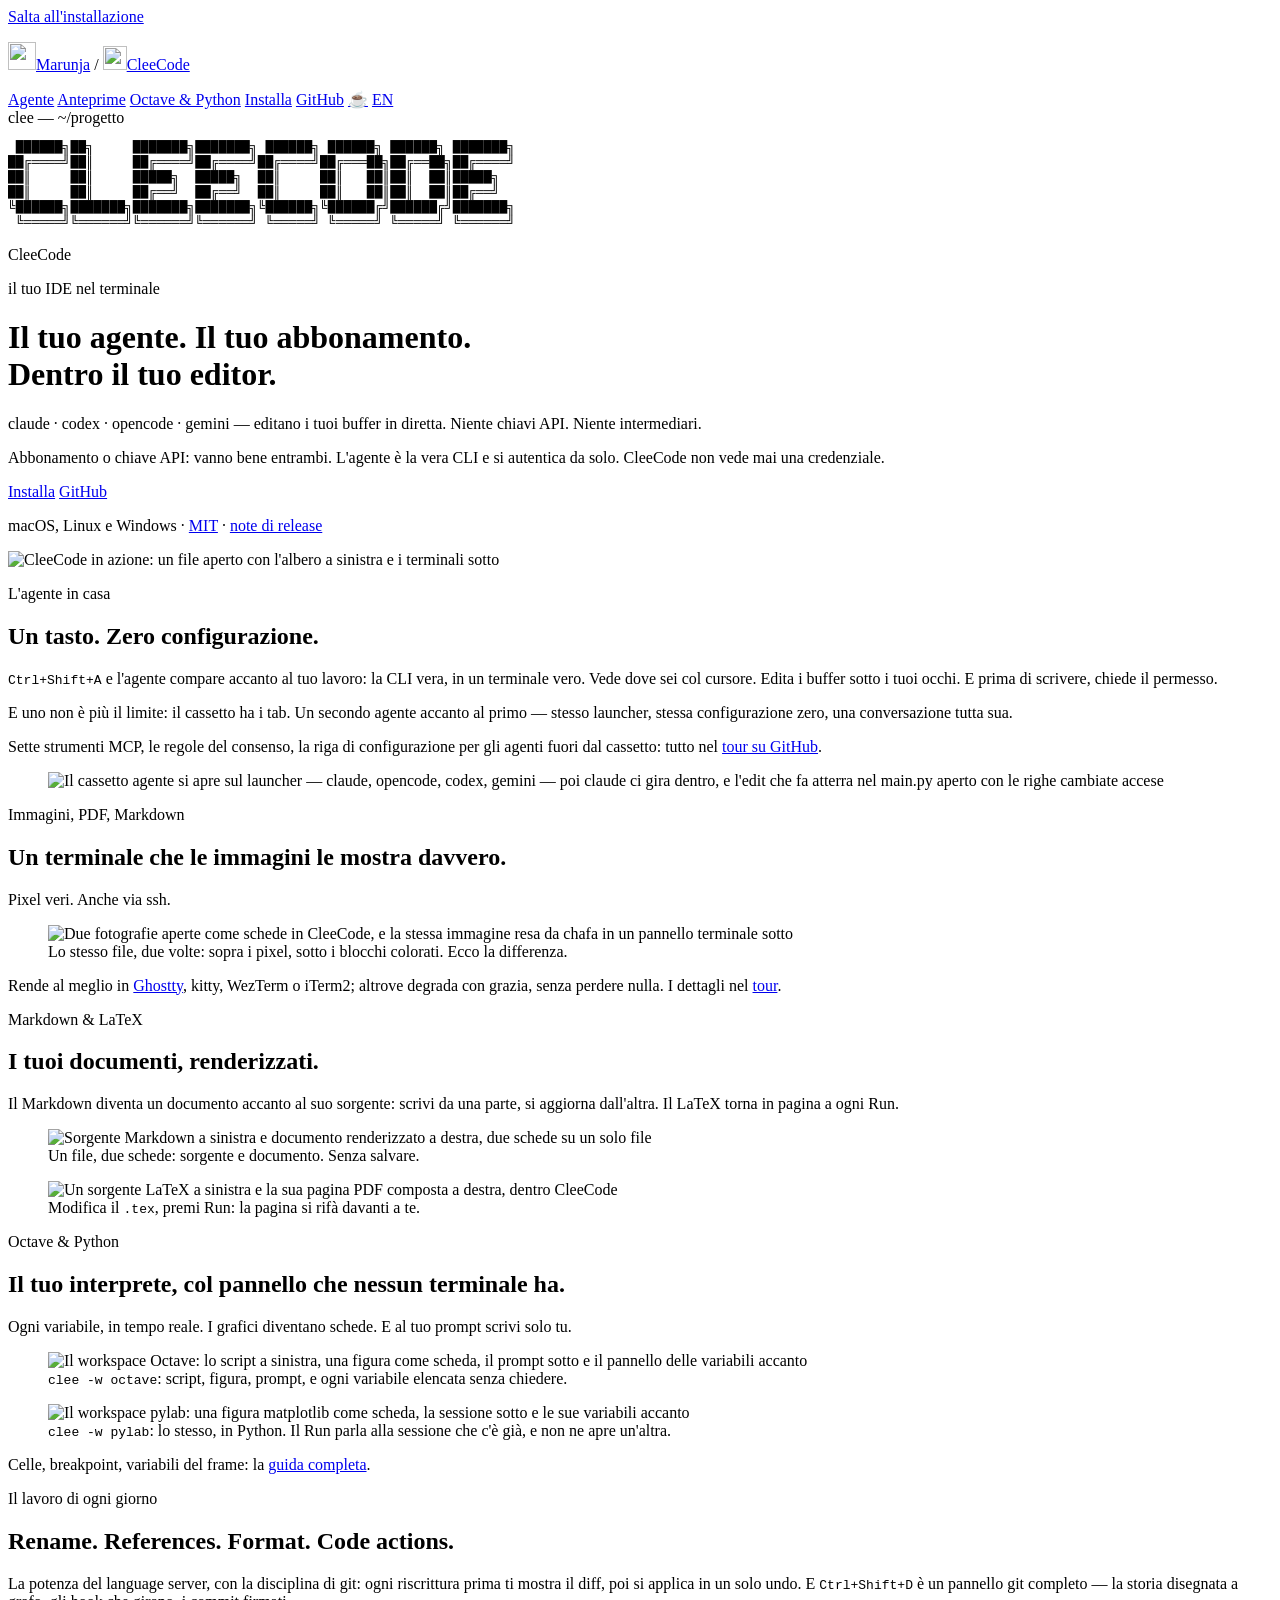
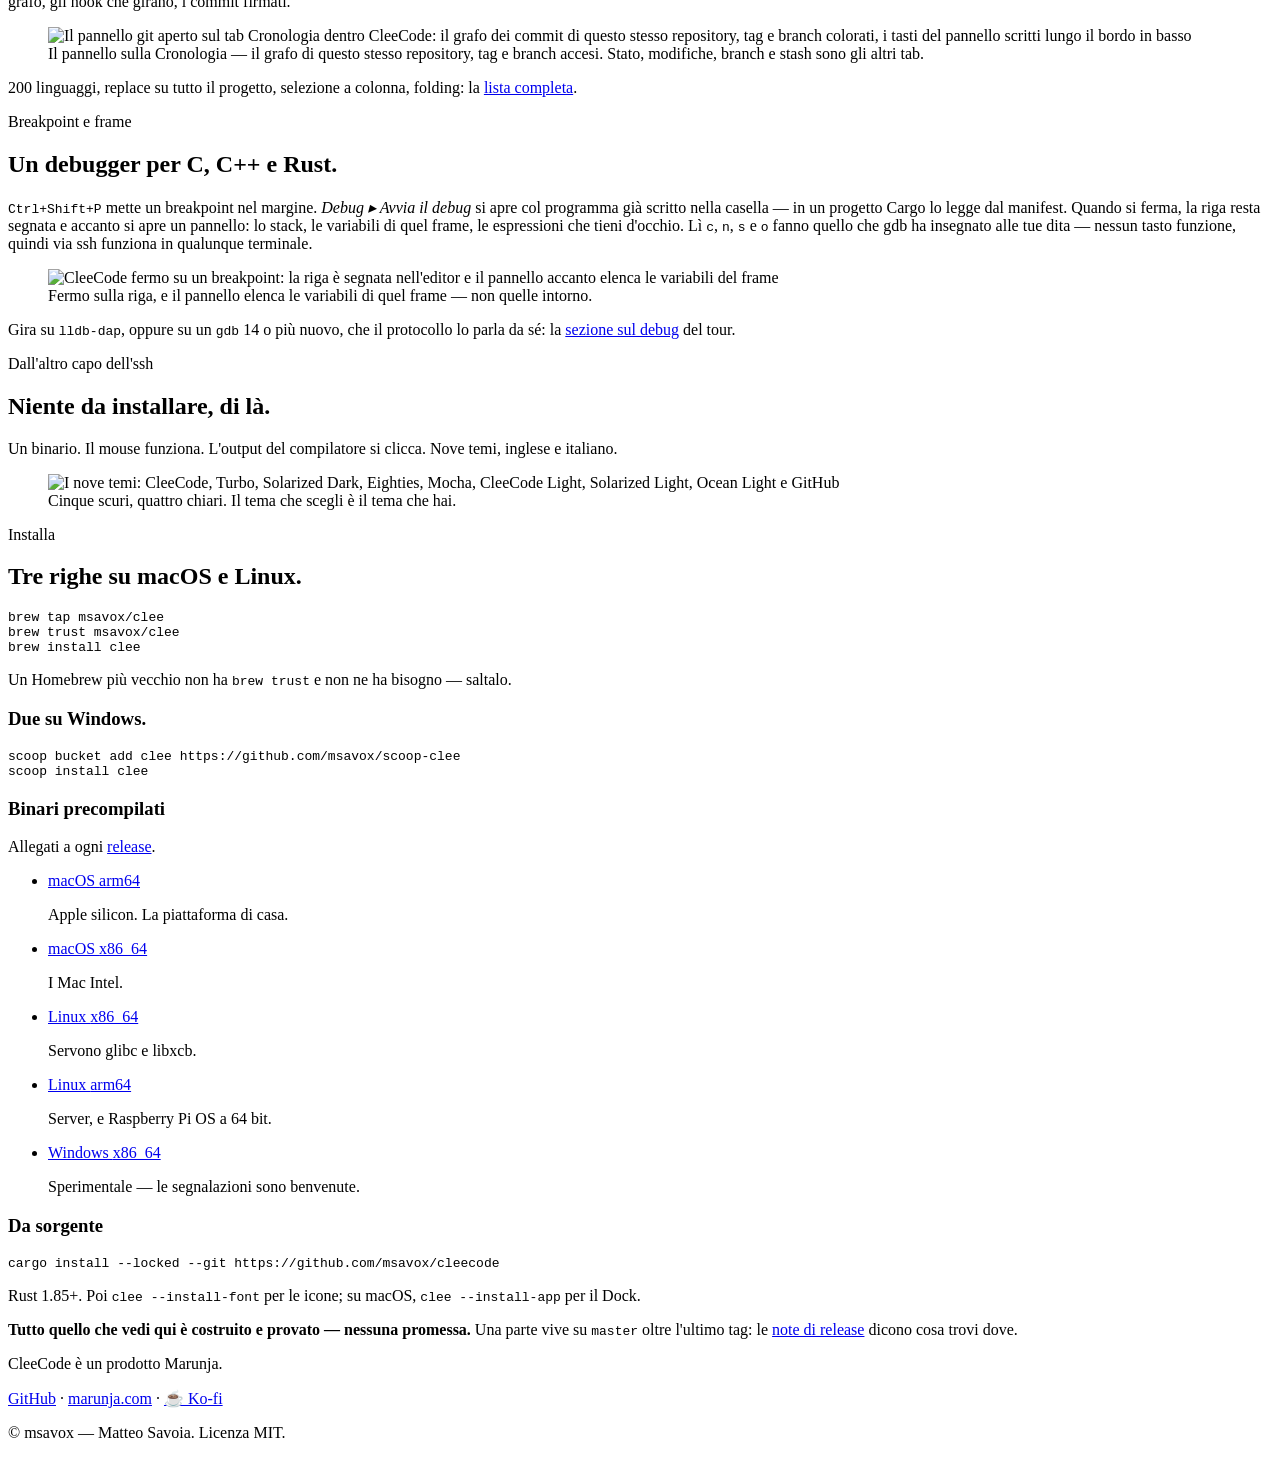
==== site/index.it.html @ dd432125 "La tazzina sale in testa alla pagina: un ☕ nella nav accanto a GitHub, come nell'header di Maestrino" ====
<!DOCTYPE html>
<html lang="it">
<head>
<meta charset="utf-8">
<meta name="viewport" content="width=device-width, initial-scale=1">
<title>CleeCode - il tuo IDE nel terminale</title>
<meta name="description" content="Il tuo IDE nel terminale: albero dei file, schede, terminali, integrazione LLM e documenti renderizzati in una finestra. Scritto in Rust, guidato da mouse e tastiera — col tuo agente di coding dentro, sull'abbonamento che già paghi.">
<meta name="author" content="msavox">
<meta property="og:title" content="CleeCode - il tuo IDE nel terminale">
<meta property="og:description" content="Il tuo IDE nel terminale: albero dei file, schede, terminali, integrazione LLM e documenti renderizzati in una finestra. Scritto in Rust — col tuo agente di coding dentro, sull'abbonamento che già paghi.">
<meta property="og:type" content="website">
<meta property="og:url" content="https://cleecode.marunja.com/it/">
<meta property="og:image" content="https://cleecode.marunja.com/icon-512.png">
<meta property="og:image:width" content="512">
<meta property="og:image:height" content="512">
<meta name="twitter:card" content="summary">
<link rel="alternate" hreflang="en" href="https://cleecode.marunja.com/">
<link rel="alternate" hreflang="it" href="https://cleecode.marunja.com/it/">
<link rel="icon" href="/icon-32.png" type="image/png" sizes="32x32">
<link rel="icon" href="/icon-512.png" type="image/png" sizes="512x512">
<link rel="apple-touch-icon" href="/icon-180.png">
<link rel="stylesheet" href="/style.css">
</head>
<body>

<a class="skip" href="#install">Salta all'installazione</a>

<div class="topbar">
  <div class="wrap-wide topbar-inner">
    <p class="brand">
      <a class="house-mark" href="https://marunja.com"><img class="house-logo" src="/assets/marunja_logo_512.png" alt="" width="28" height="28">Marunja</a>
      <span class="sep" aria-hidden="true">/</span>
      <a class="product-mark" href="#top"><img class="product-logo" src="/icon-180.png" alt="" width="24" height="24">CleeCode</a>
    </p>
    <nav class="topnav" aria-label="Sezioni">
      <a href="#agent">Agente</a>
      <a href="#previews">Anteprime</a>
      <a href="#numeric">Octave &amp; Python</a>
      <a href="#install">Installa</a>
      <a href="https://github.com/msavox/cleecode">GitHub</a>
      <a href="https://ko-fi.com/msavox" title="Offrimi un caffè">☕</a>
      <a href="/" lang="en" hreflang="en">EN</a>
    </nav>
  </div>
</div>

<header class="hero" id="top">
  <div class="wrap">
   <div class="term">
    <div class="term-bar">
      <span class="term-dots" aria-hidden="true"><i></i><i></i><i></i></span>
      <span class="term-title">clee — ~/progetto</span>
      <span class="term-pad" aria-hidden="true"></span>
    </div>
    <div class="term-body">
      <pre class="term-ghost" aria-hidden="true"> ██████╗██╗     ███████╗███████╗ ██████╗ ██████╗ ██████╗ ███████╗
██╔════╝██║     ██╔════╝██╔════╝██╔════╝██╔═══██╗██╔══██╗██╔════╝
██║     ██║     █████╗  █████╗  ██║     ██║   ██║██║  ██║█████╗
██║     ██║     ██╔══╝  ██╔══╝  ██║     ██║   ██║██║  ██║██╔══╝
╚██████╗███████╗███████╗███████╗╚██████╗╚██████╔╝██████╔╝███████╗
 ╚═════╝╚══════╝╚══════╝╚══════╝ ╚═════╝ ╚═════╝ ╚═════╝ ╚══════╝</pre>
     <div class="term-content">
    <p class="wordmark"><img class="emblem" src="/icon-180.png" alt="" aria-hidden="true">CleeCode</p>
    <p class="tagline">il tuo IDE nel terminale</p>

    <div class="pitch">
      <h1>Il tuo agente. Il tuo abbonamento.<br>Dentro il tuo editor.</h1>
      <p class="pitch-tail">claude · codex · opencode · gemini — editano i tuoi buffer in diretta. Niente chiavi API. Niente intermediari.</p>
    </div>

    <p class="quiet">Abbonamento o chiave API: vanno bene entrambi. L'agente è la vera CLI e si autentica da solo. CleeCode non vede mai una credenziale.</p>

    <p class="cta">
      <a class="button primary" href="#install">Installa</a>
      <a class="button" href="https://github.com/msavox/cleecode">GitHub</a>
    </p>

    <p class="version">macOS, Linux e Windows · <a href="https://github.com/msavox/cleecode/blob/master/LICENSE">MIT</a> · <a href="https://github.com/msavox/cleecode/releases">note di release</a></p>
     </div>
    </div>
   </div>
  </div>
</header>

<section class="demo" aria-label="CleeCode in azione">
  <div class="wrap-wide">
    <img src="/assets/demo.gif" alt="CleeCode in azione: un file aperto con l'albero a sinistra e i terminali sotto" width="1800" height="1000">
  </div>
</section>

<main>

<section id="agent" class="feature">
  <div class="wrap">
    <p class="kicker">L'agente in casa</p>
    <h2>Un tasto. Zero configurazione.</h2>
    <p><kbd>Ctrl+Shift+A</kbd> e l'agente compare accanto al tuo lavoro: la CLI vera, in un terminale vero. Vede dove sei col cursore. Edita i buffer sotto i tuoi occhi. E prima di scrivere, chiede il permesso.</p>
    <p>E uno non è più il limite: il cassetto ha i tab. Un secondo agente accanto al primo — stesso launcher, stessa configurazione zero, una conversazione tutta sua.</p>
    <p class="note">Sette strumenti MCP, le regole del consenso, la riga di configurazione per gli agenti fuori dal cassetto: tutto nel <a href="https://github.com/msavox/cleecode/blob/master/docs/features.md">tour su GitHub</a>.</p>
    <figure>
      <img src="/assets/agent.gif" alt="Il cassetto agente si apre sul launcher — claude, opencode, codex, gemini — poi claude ci gira dentro, e l'edit che fa atterra nel main.py aperto con le righe cambiate accese" width="1800" height="1000" loading="lazy">
    </figure>
  </div>
</section>

<section id="previews" class="feature alt">
  <div class="wrap">
    <p class="kicker">Immagini, PDF, Markdown</p>
    <h2>Un terminale che le immagini le mostra davvero.</h2>
    <p>Pixel veri. Anche via ssh.</p>
    <figure>
      <img src="/assets/preview-image.jpg" alt="Due fotografie aperte come schede in CleeCode, e la stessa immagine resa da chafa in un pannello terminale sotto" width="2000" height="1280" loading="lazy">
      <figcaption>Lo stesso file, due volte: sopra i pixel, sotto i blocchi colorati. Ecco la differenza.</figcaption>
    </figure>
    <p class="note">Rende al meglio in <a href="https://ghostty.org">Ghostty</a>, kitty, WezTerm o iTerm2; altrove degrada con grazia, senza perdere nulla. I dettagli nel <a href="https://github.com/msavox/cleecode/blob/master/docs/features.md">tour</a>.</p>
  </div>
</section>

<section id="documents" class="feature">
  <div class="wrap">
    <p class="kicker">Markdown &amp; LaTeX</p>
    <h2>I tuoi documenti, renderizzati.</h2>
    <p>Il Markdown diventa un documento accanto al suo sorgente: scrivi da una parte, si aggiorna dall'altra. Il LaTeX torna in pagina a ogni Run.</p>
    <figure>
      <img src="/assets/preview-md.png" alt="Sorgente Markdown a sinistra e documento renderizzato a destra, due schede su un solo file" width="2000" height="1272" loading="lazy">
      <figcaption>Un file, due schede: sorgente e documento. Senza salvare.</figcaption>
    </figure>
    <figure>
      <img src="/assets/preview-pdf.png" alt="Un sorgente LaTeX a sinistra e la sua pagina PDF composta a destra, dentro CleeCode" width="2000" height="1278" loading="lazy">
      <figcaption>Modifica il <code>.tex</code>, premi Run: la pagina si rifà davanti a te.</figcaption>
    </figure>
  </div>
</section>

<section id="numeric" class="feature alt">
  <div class="wrap">
    <p class="kicker">Octave &amp; Python</p>
    <h2>Il tuo interprete, col pannello che nessun terminale ha.</h2>
    <p>Ogni variabile, in tempo reale. I grafici diventano schede. E al tuo prompt scrivi solo tu.</p>
    <figure>
      <img src="/assets/octave-ide.png" alt="Il workspace Octave: lo script a sinistra, una figura come scheda, il prompt sotto e il pannello delle variabili accanto" width="1600" height="1071" loading="lazy">
      <figcaption><code>clee -w octave</code>: script, figura, prompt, e ogni variabile elencata senza chiedere.</figcaption>
    </figure>
    <figure>
      <img src="/assets/pylab-ide.png" alt="Il workspace pylab: una figura matplotlib come scheda, la sessione sotto e le sue variabili accanto" width="1600" height="1084" loading="lazy">
      <figcaption><code>clee -w pylab</code>: lo stesso, in Python. Il Run parla alla sessione che c'è già, e non ne apre un'altra.</figcaption>
    </figure>
    <p class="note">Celle, breakpoint, variabili del frame: la <a href="https://github.com/msavox/cleecode/blob/master/docs/numeric.md">guida completa</a>.</p>
  </div>
</section>

<section id="editing" class="feature">
  <div class="wrap">
    <p class="kicker">Il lavoro di ogni giorno</p>
    <h2>Rename. References. Format. Code actions.</h2>
    <p>La potenza del language server, con la disciplina di git: ogni riscrittura prima ti mostra il diff, poi si applica in un solo undo. E <kbd>Ctrl+Shift+D</kbd> è un pannello git completo — la storia disegnata a grafo, gli hook che girano, i commit firmati.</p>
    <figure>
      <img src="/assets/gitpanel.png" alt="Il pannello git aperto sul tab Cronologia dentro CleeCode: il grafo dei commit di questo stesso repository, tag e branch colorati, i tasti del pannello scritti lungo il bordo in basso" width="1400" height="800" loading="lazy">
      <figcaption>Il pannello sulla Cronologia — il grafo di questo stesso repository, tag e branch accesi. Stato, modifiche, branch e stash sono gli altri tab.</figcaption>
    </figure>
    <p class="note">200 linguaggi, replace su tutto il progetto, selezione a colonna, folding: la <a href="https://github.com/msavox/cleecode/blob/master/docs/features.md">lista completa</a>.</p>
  </div>
</section>

<section id="debug" class="feature alt">
  <div class="wrap">
    <p class="kicker">Breakpoint e frame</p>
    <h2>Un debugger per C, C++ e Rust.</h2>
    <p><kbd>Ctrl+Shift+P</kbd> mette un breakpoint nel margine. <em>Debug ▸ Avvia il debug</em> si apre col programma già scritto nella casella — in un progetto Cargo lo legge dal manifest. Quando si ferma, la riga resta segnata e accanto si apre un pannello: lo stack, le variabili di quel frame, le espressioni che tieni d'occhio. Lì <code>c</code>, <code>n</code>, <code>s</code> e <code>o</code> fanno quello che gdb ha insegnato alle tue dita — nessun tasto funzione, quindi via ssh funziona in qualunque terminale.</p>
    <figure>
      <img src="/assets/debug.png" alt="CleeCode fermo su un breakpoint: la riga è segnata nell'editor e il pannello accanto elenca le variabili del frame" width="1600" height="900" loading="lazy">
      <figcaption>Fermo sulla riga, e il pannello elenca le variabili di quel frame — non quelle intorno.</figcaption>
    </figure>
    <p class="note">Gira su <code>lldb-dap</code>, oppure su un <code>gdb</code> 14 o più nuovo, che il protocollo lo parla da sé: la <a href="https://github.com/msavox/cleecode/blob/master/docs/features.md#debugging-a-compiled-program">sezione sul debug</a> del tour.</p>
  </div>
</section>

<section id="themes" class="feature">
  <div class="wrap">
    <p class="kicker">Dall'altro capo dell'ssh</p>
    <h2>Niente da installare, di là.</h2>
    <p>Un binario. Il mouse funziona. L'output del compilatore si clicca. Nove temi, inglese e italiano.</p>
    <figure>
      <img src="/assets/themes.png" alt="I nove temi: CleeCode, Turbo, Solarized Dark, Eighties, Mocha, CleeCode Light, Solarized Light, Ocean Light e GitHub" width="1420" height="919" loading="lazy">
      <figcaption>Cinque scuri, quattro chiari. Il tema che scegli è il tema che hai.</figcaption>
    </figure>
  </div>
</section>

<section id="install" class="install">
  <div class="wrap">
    <p class="kicker">Installa</p>
    <h2>Tre righe su macOS e Linux.</h2>
    <pre><code>brew tap msavox/clee
brew trust msavox/clee
brew install clee</code></pre>
    <p class="note">Un Homebrew più vecchio non ha <code>brew trust</code> e non ne ha bisogno — saltalo.</p>

    <h3>Due su Windows.</h3>
    <pre><code>scoop bucket add clee https://github.com/msavox/scoop-clee
scoop install clee</code></pre>

    <h3>Binari precompilati</h3>
    <p>Allegati a ogni <a href="https://github.com/msavox/cleecode/releases">release</a>.</p>
    <ul class="downloads">
      <li>
        <a href="https://github.com/msavox/cleecode/releases">macOS <span>arm64</span></a>
        <p>Apple silicon. La piattaforma di casa.</p>
      </li>
      <li>
        <a href="https://github.com/msavox/cleecode/releases">macOS <span>x86_64</span></a>
        <p>I Mac Intel.</p>
      </li>
      <li>
        <a href="https://github.com/msavox/cleecode/releases">Linux <span>x86_64</span></a>
        <p>Servono glibc e libxcb.</p>
      </li>
      <li>
        <a href="https://github.com/msavox/cleecode/releases">Linux <span>arm64</span></a>
        <p>Server, e Raspberry Pi OS a 64 bit.</p>
      </li>
      <li>
        <a href="https://github.com/msavox/cleecode/releases">Windows <span>x86_64</span></a>
        <p>Sperimentale — le segnalazioni sono benvenute.</p>
      </li>
    </ul>

    <h3>Da sorgente</h3>
    <pre><code>cargo install --locked --git https://github.com/msavox/cleecode</code></pre>
    <p class="note">Rust 1.85+. Poi <code>clee --install-font</code> per le icone; su macOS, <code>clee --install-app</code> per il Dock.</p>

    <p class="next"><strong>Tutto quello che vedi qui è costruito e provato — nessuna promessa.</strong> Una parte vive su <code>master</code> oltre l'ultimo tag: le <a href="https://github.com/msavox/cleecode/releases">note di release</a> dicono cosa trovi dove.</p>
  </div>
</section>

</main>

<footer>
  <div class="wrap">
    <p class="house">CleeCode è un prodotto Marunja.</p>
    <p class="links">
      <a href="https://github.com/msavox/cleecode">GitHub</a>
      <span aria-hidden="true">·</span>
      <a href="https://marunja.com">marunja.com</a>
      <span aria-hidden="true">·</span>
      <a href="https://ko-fi.com/msavox">☕ Ko-fi</a>
    </p>
    <p class="copy">© msavox — Matteo Savoia. Licenza MIT.</p>
  </div>
</footer>

</body>
</html>
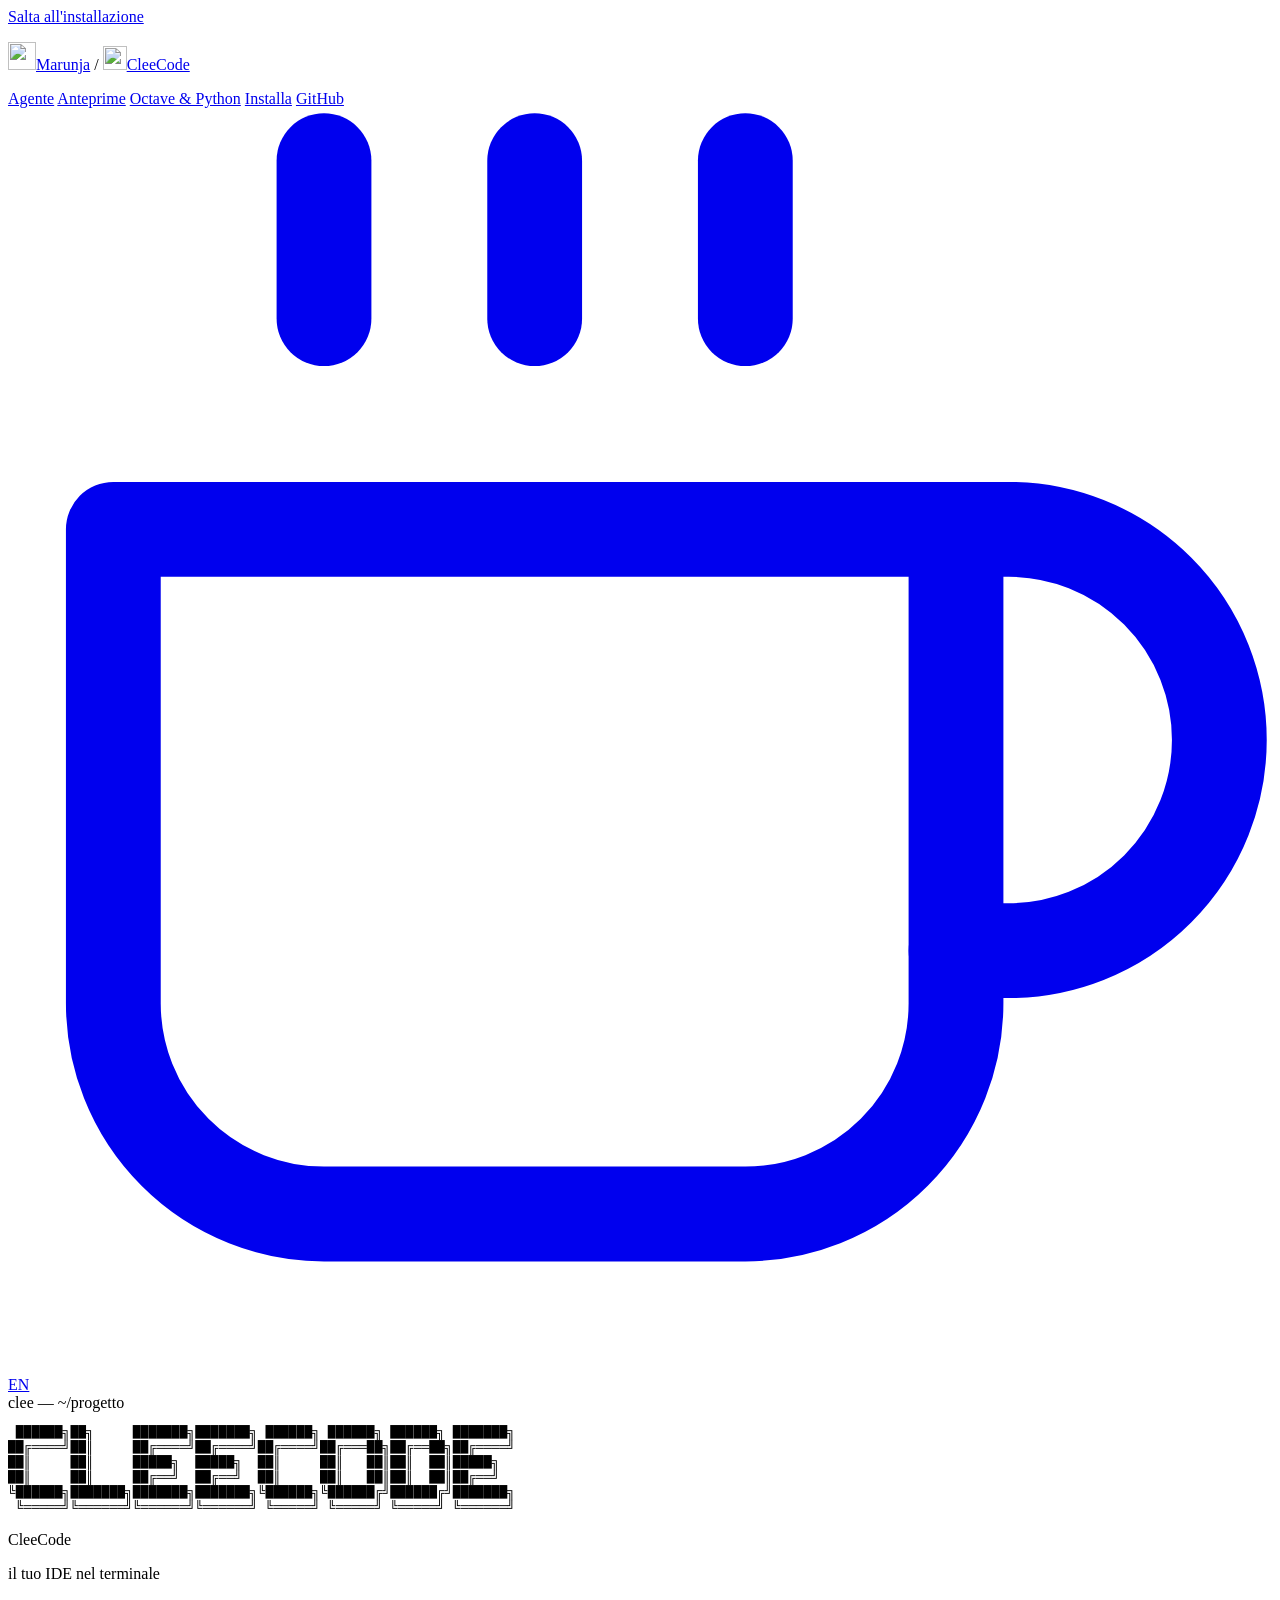
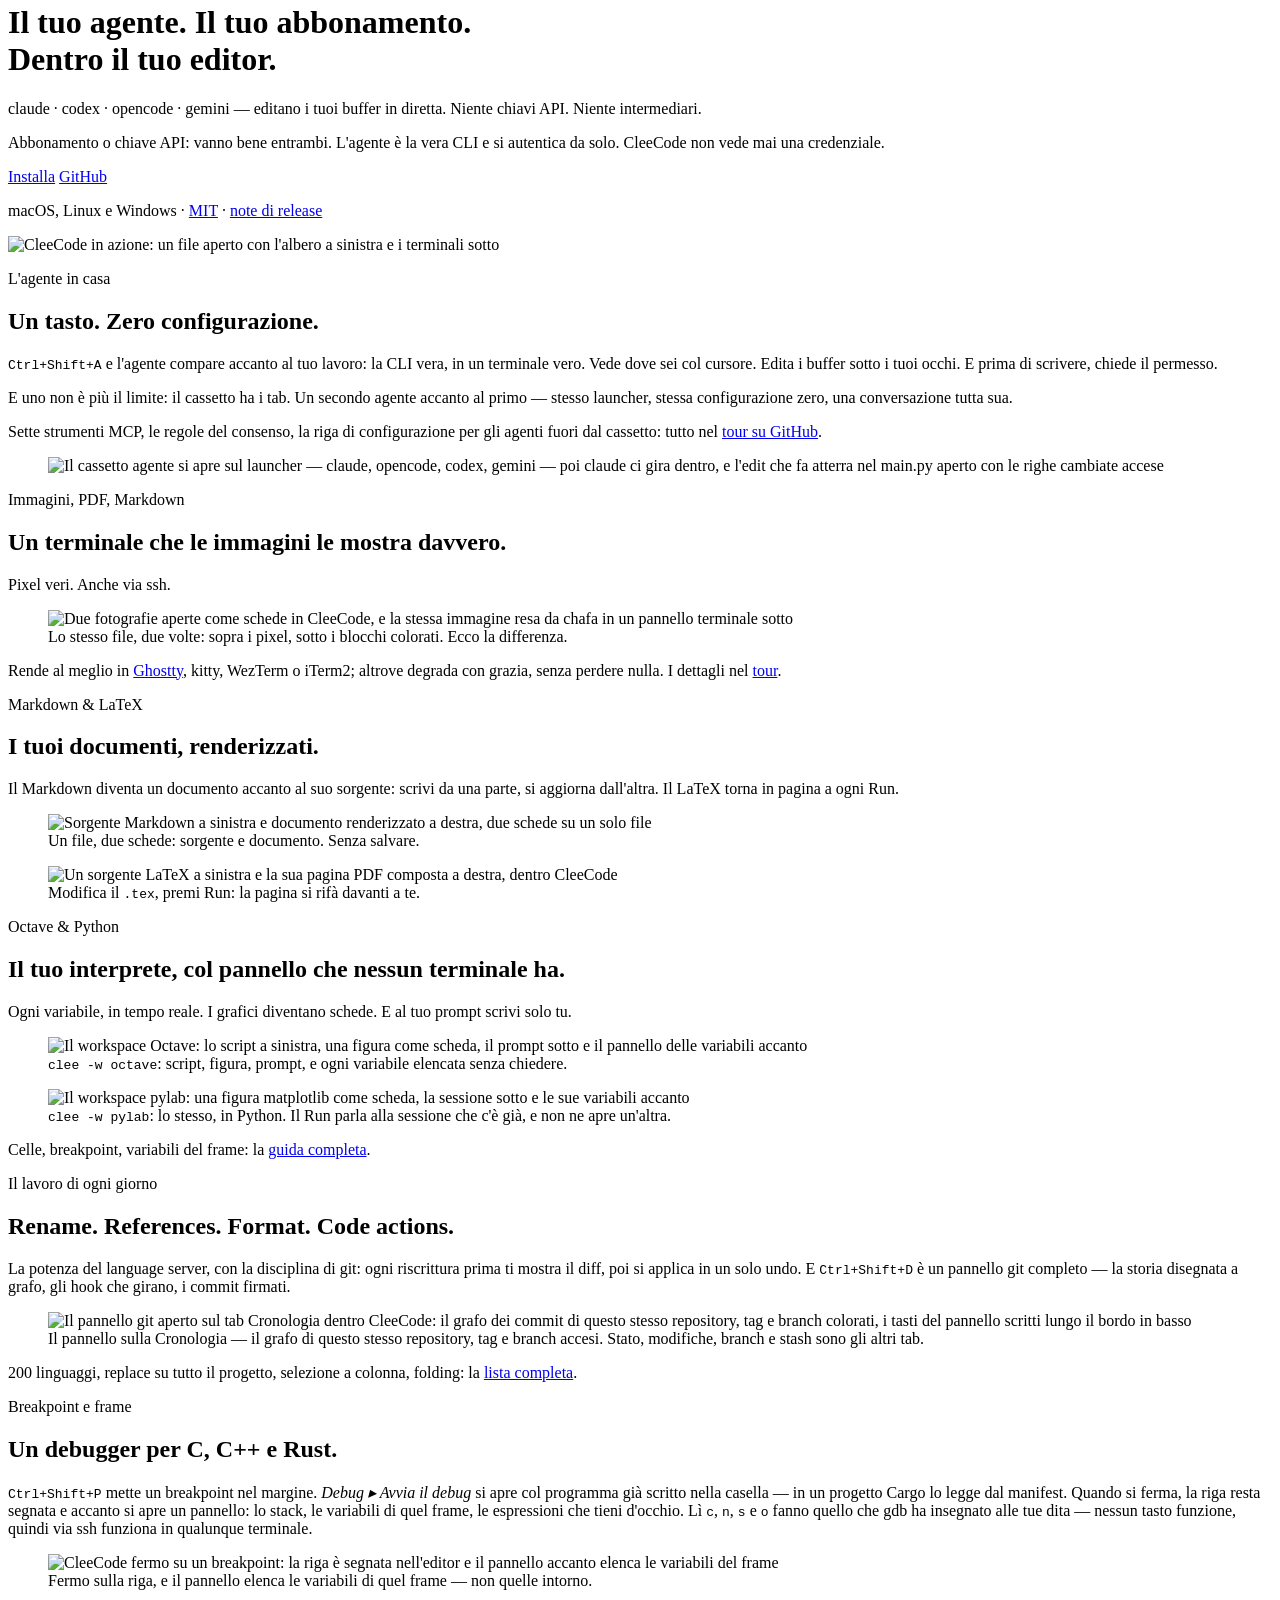
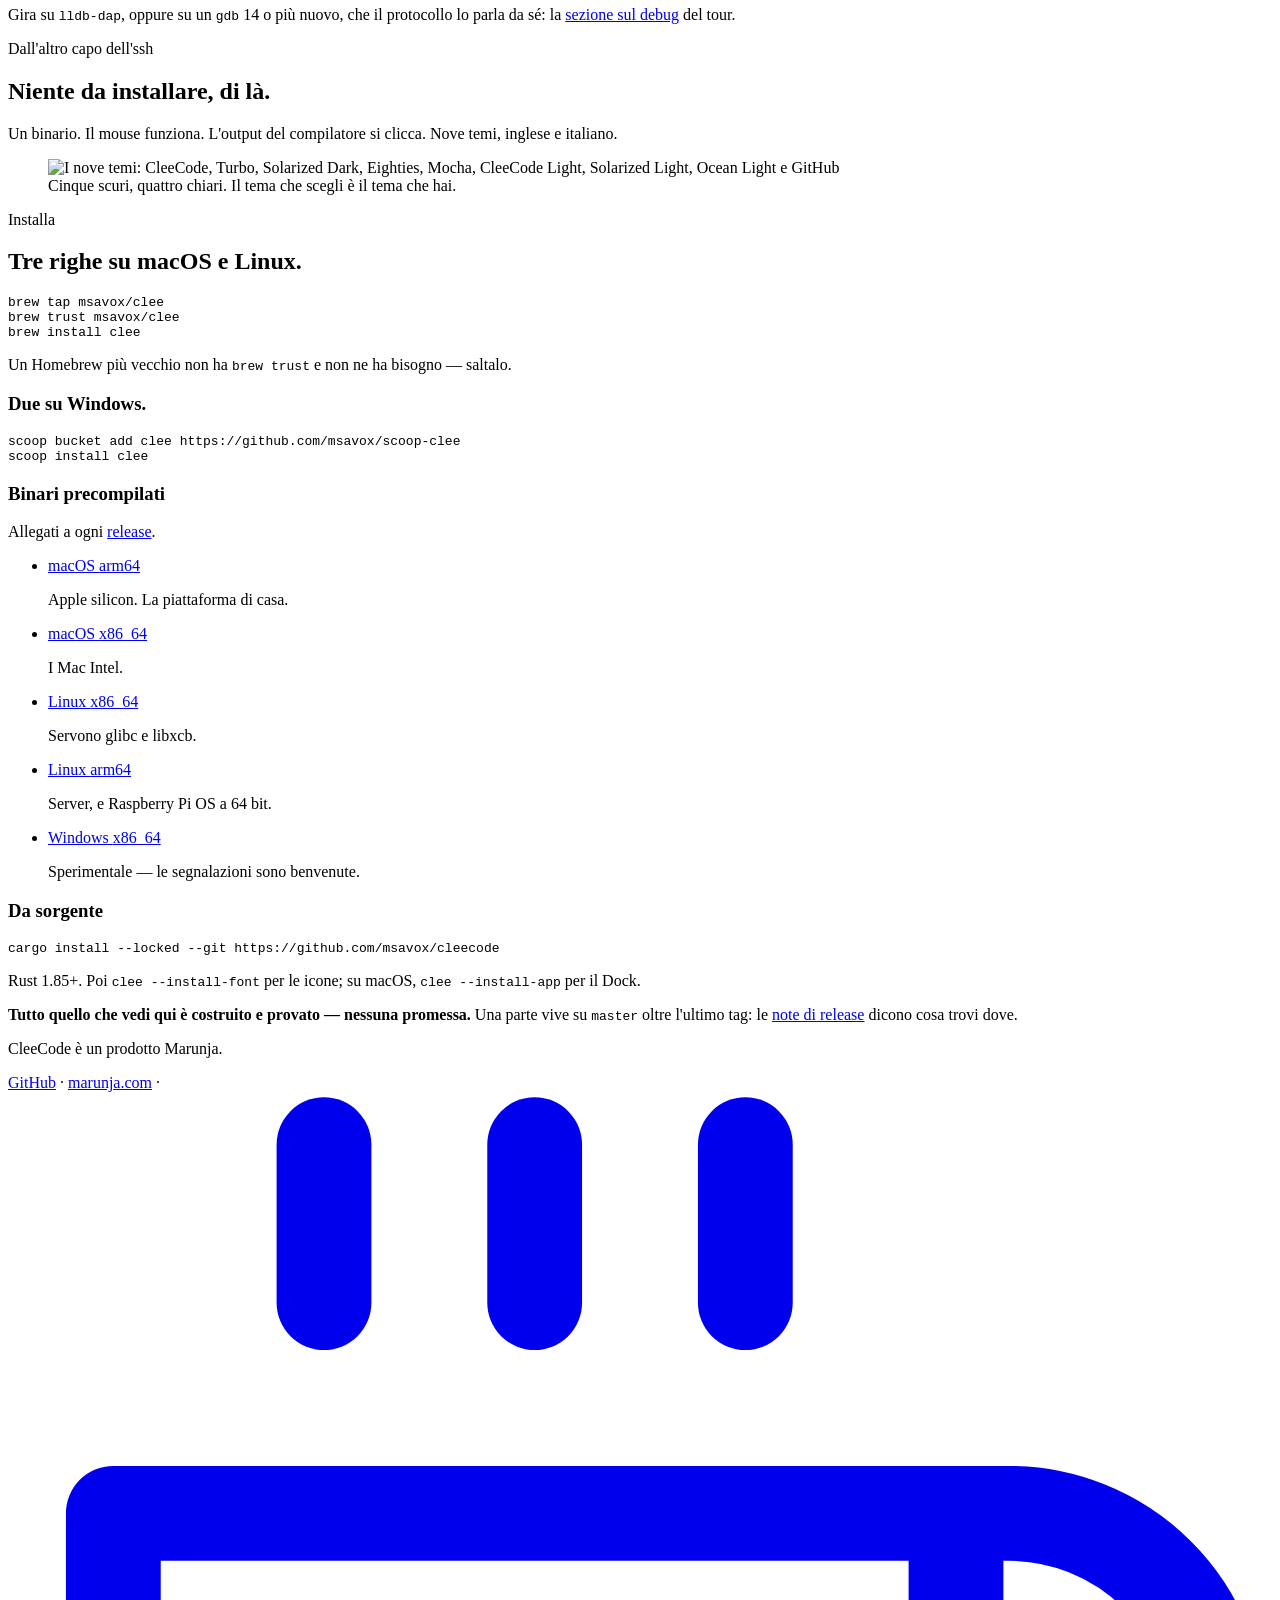
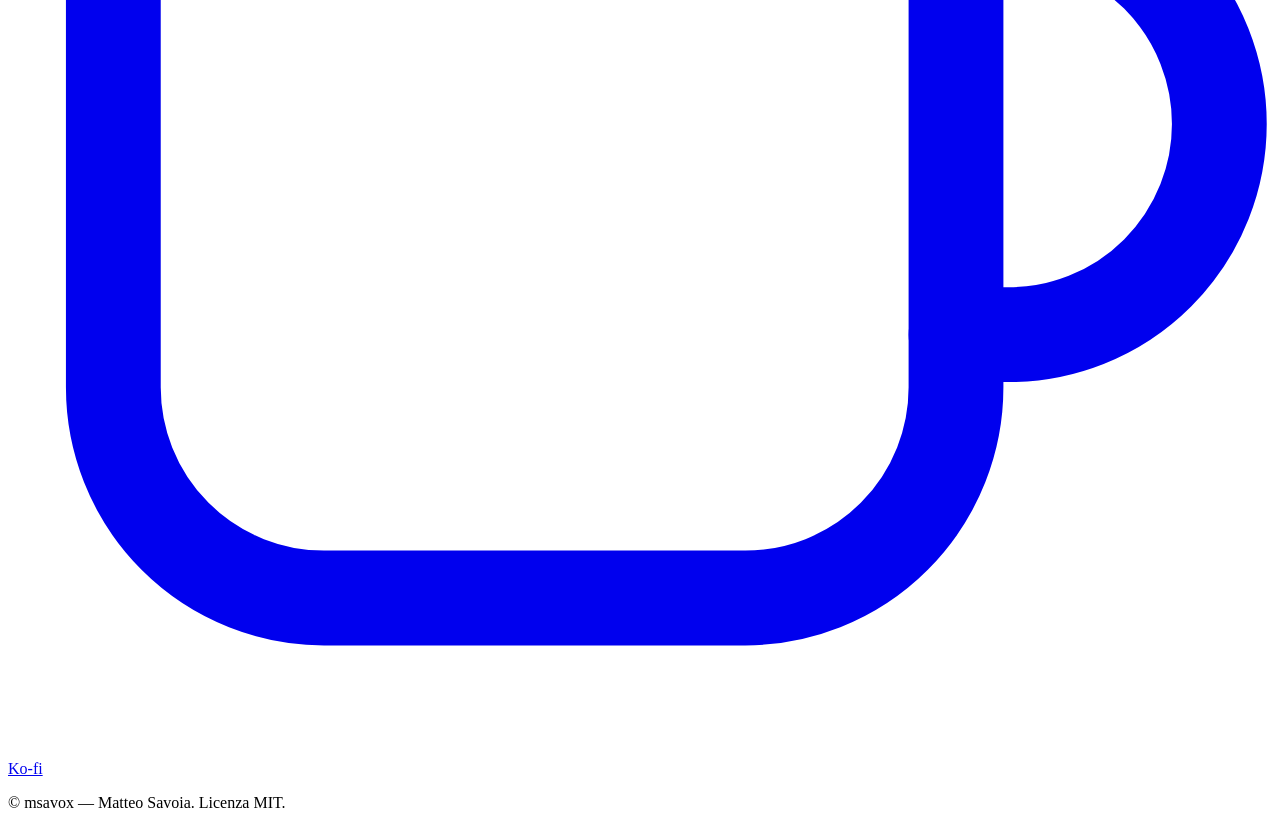
==== commit 530cd4ad: "La tazzina del sito è quella di casa: la stessa tazza a tratto dell'header di Maestrino, in nav e fo" ====
--- a/site/index.it.html
+++ b/site/index.it.html
@@ -38,7 +38,7 @@
       <a href="#numeric">Octave &amp; Python</a>
       <a href="#install">Installa</a>
       <a href="https://github.com/msavox/cleecode">GitHub</a>
-      <a href="https://ko-fi.com/msavox" title="Offrimi un caffè">☕</a>
+      <a class="kofi" href="https://ko-fi.com/msavox" title="Offrimi un caffè" aria-label="Offrimi un caffè"><svg viewBox="0 0 24 24" fill="none" stroke="currentColor" stroke-width="1.8" stroke-linecap="round" stroke-linejoin="round" aria-hidden="true"><path d="M18 8h1a4 4 0 0 1 0 8h-1"/><path d="M2 8h16v9a4 4 0 0 1-4 4H6a4 4 0 0 1-4-4V8z"/><line x1="6" y1="1" x2="6" y2="4"/><line x1="10" y1="1" x2="10" y2="4"/><line x1="14" y1="1" x2="14" y2="4"/></svg></a>
       <a href="/" lang="en" hreflang="en">EN</a>
     </nav>
   </div>
@@ -243,7 +243,7 @@
       <span aria-hidden="true">·</span>
       <a href="https://marunja.com">marunja.com</a>
       <span aria-hidden="true">·</span>
-      <a href="https://ko-fi.com/msavox">☕ Ko-fi</a>
+      <a class="kofi" href="https://ko-fi.com/msavox"><svg viewBox="0 0 24 24" fill="none" stroke="currentColor" stroke-width="1.8" stroke-linecap="round" stroke-linejoin="round" aria-hidden="true"><path d="M18 8h1a4 4 0 0 1 0 8h-1"/><path d="M2 8h16v9a4 4 0 0 1-4 4H6a4 4 0 0 1-4-4V8z"/><line x1="6" y1="1" x2="6" y2="4"/><line x1="10" y1="1" x2="10" y2="4"/><line x1="14" y1="1" x2="14" y2="4"/></svg> Ko-fi</a>
     </p>
     <p class="copy">© msavox — Matteo Savoia. Licenza MIT.</p>
   </div>
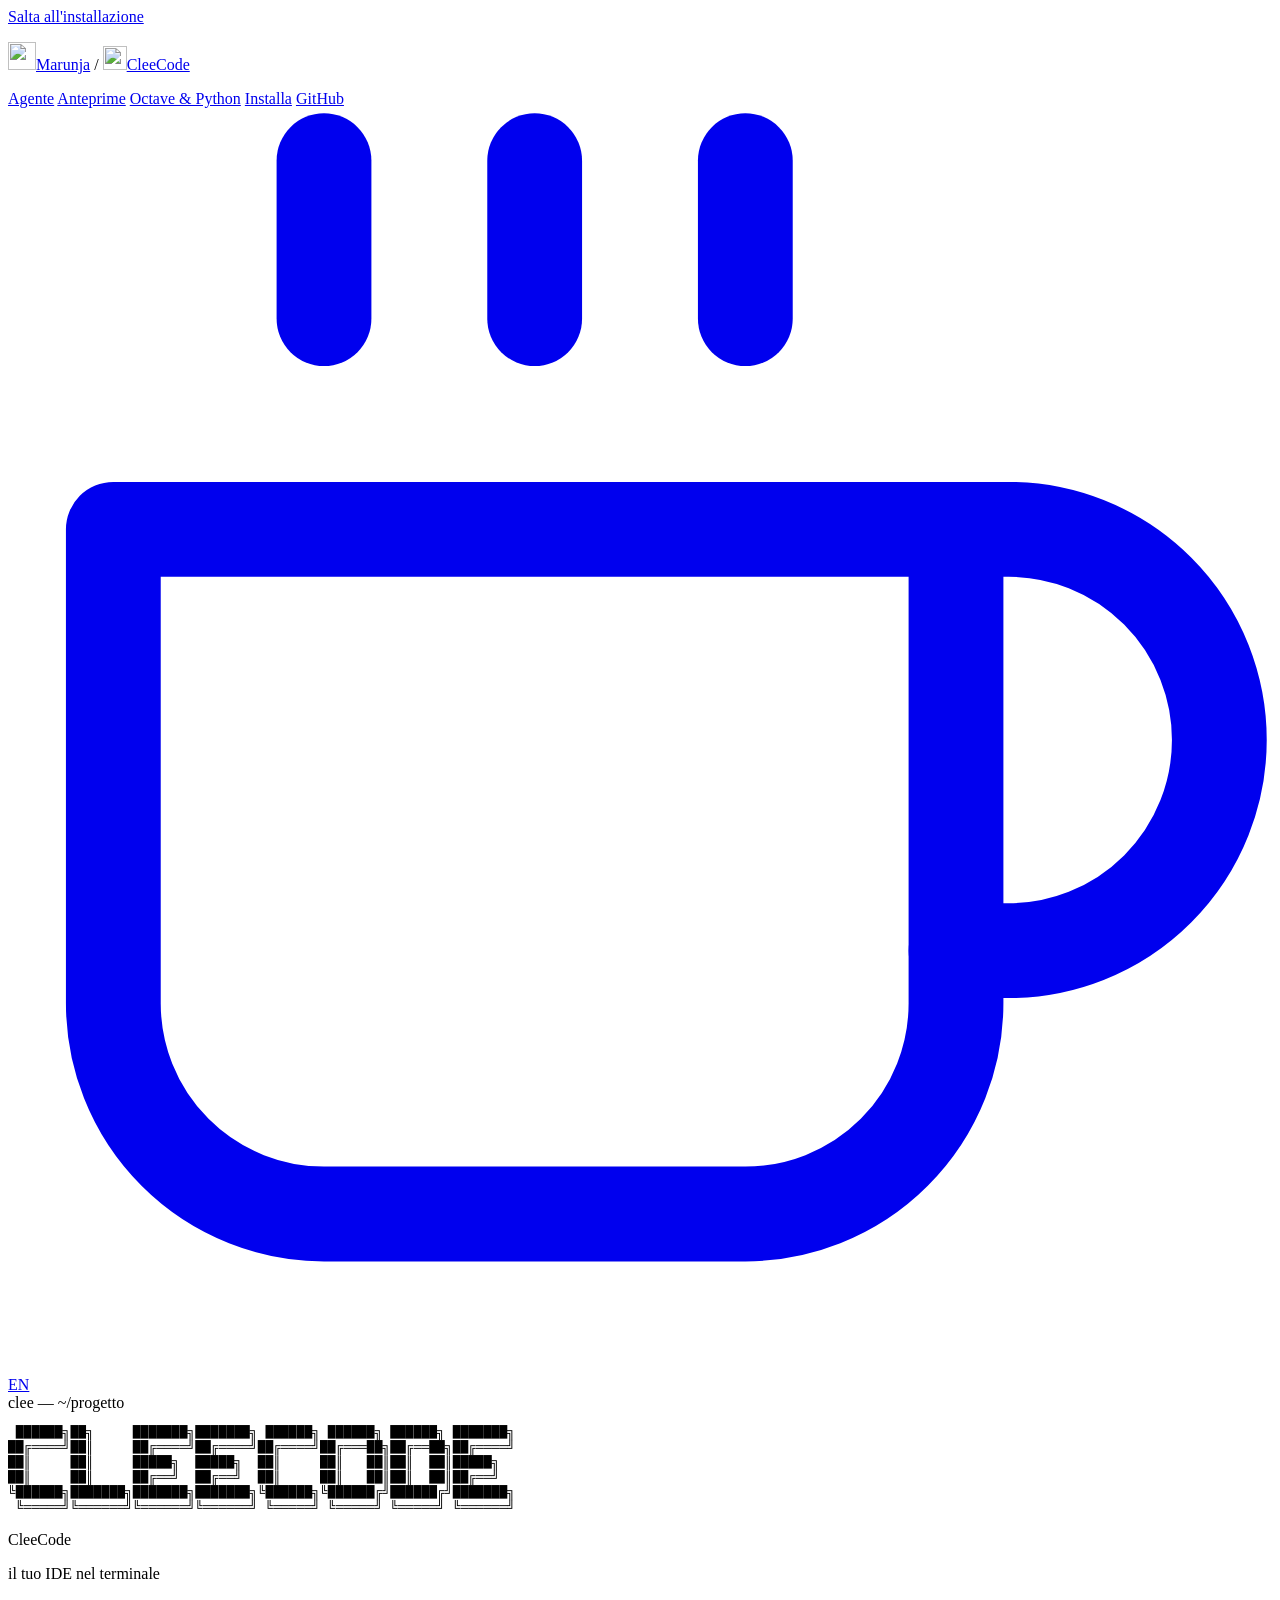
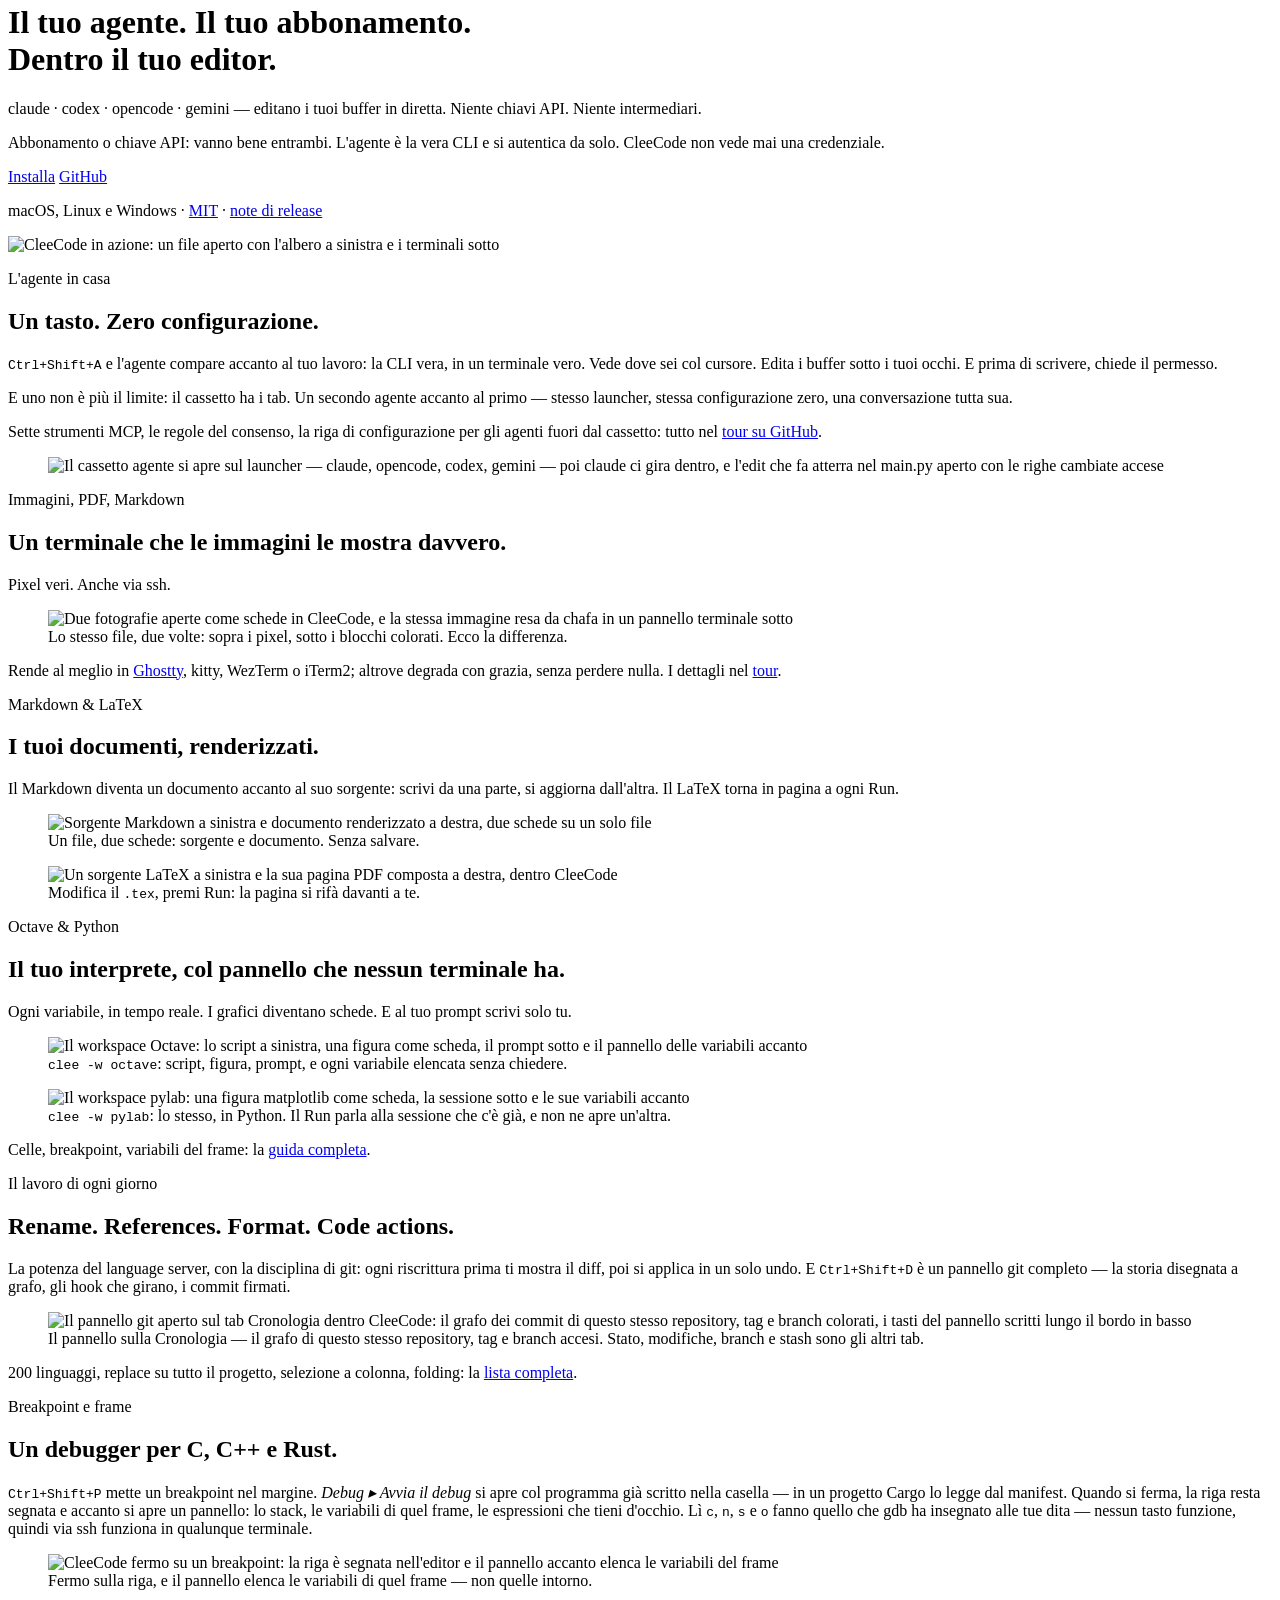
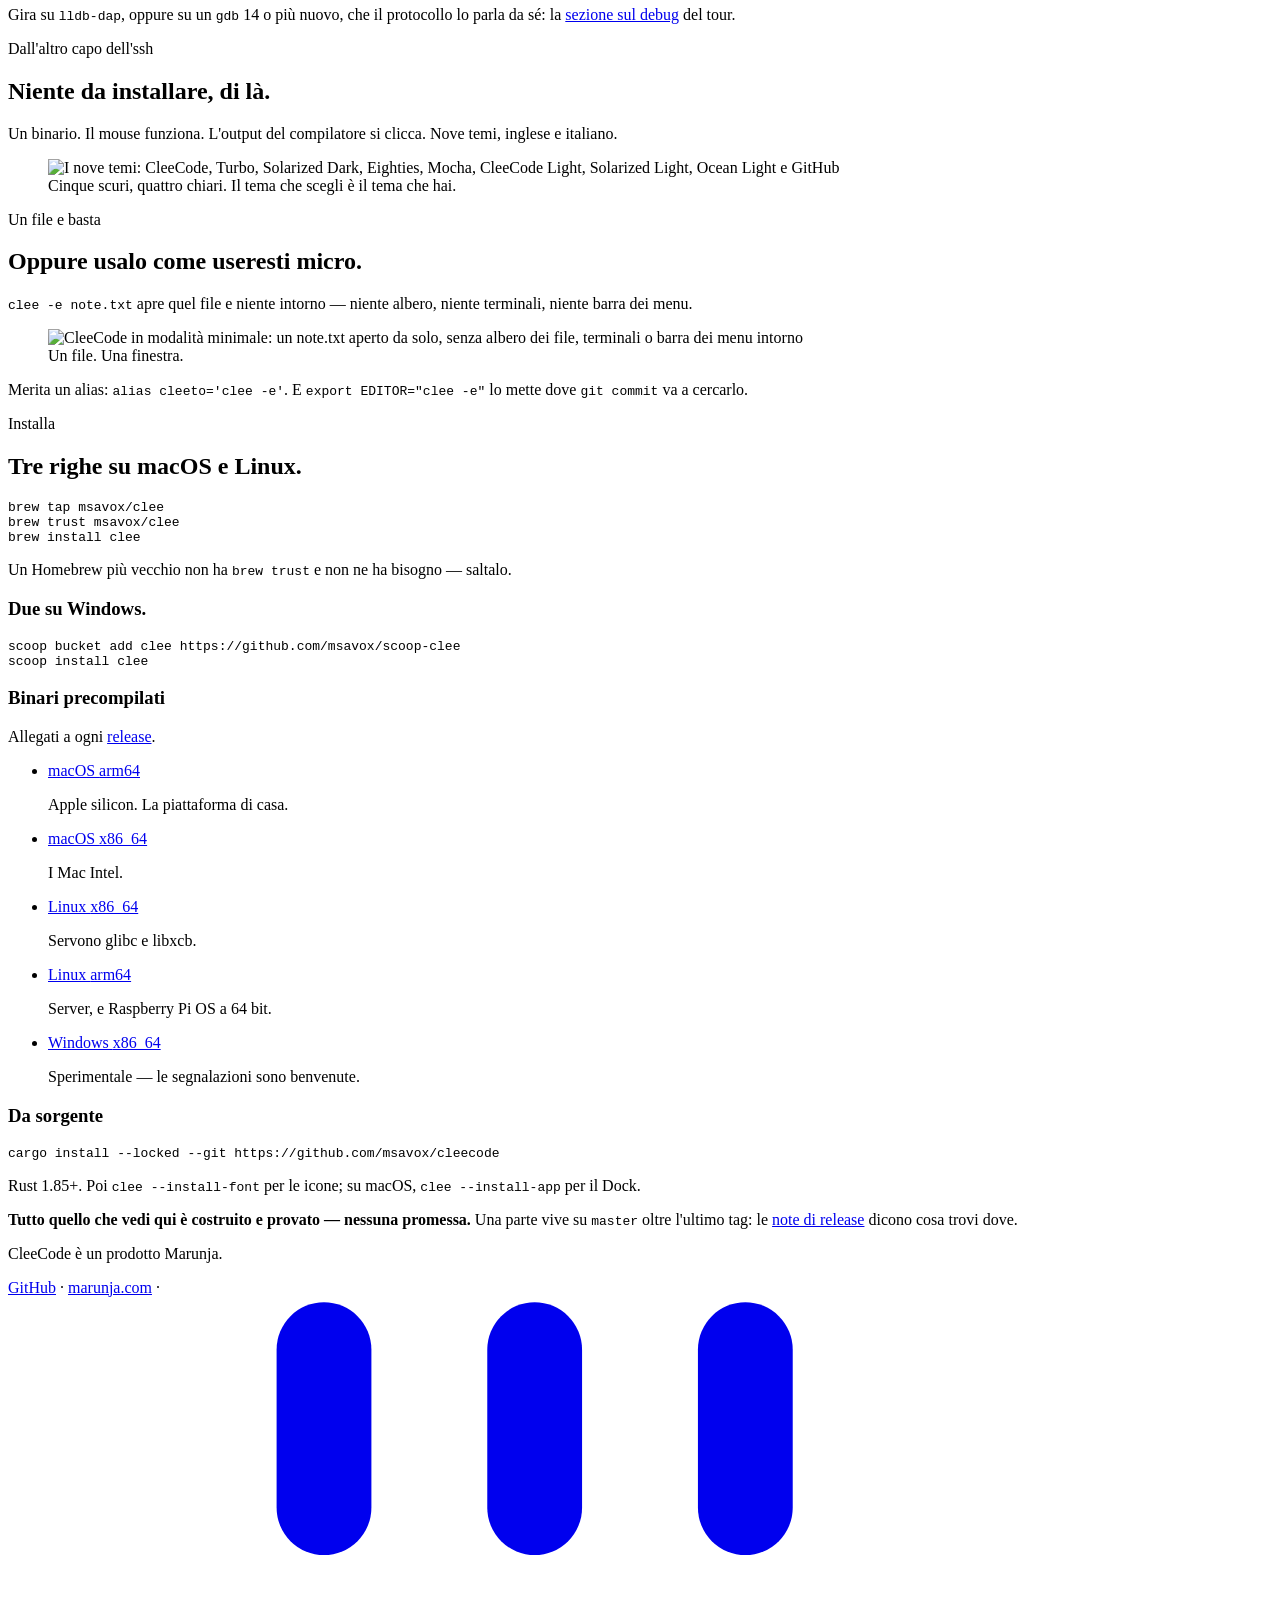
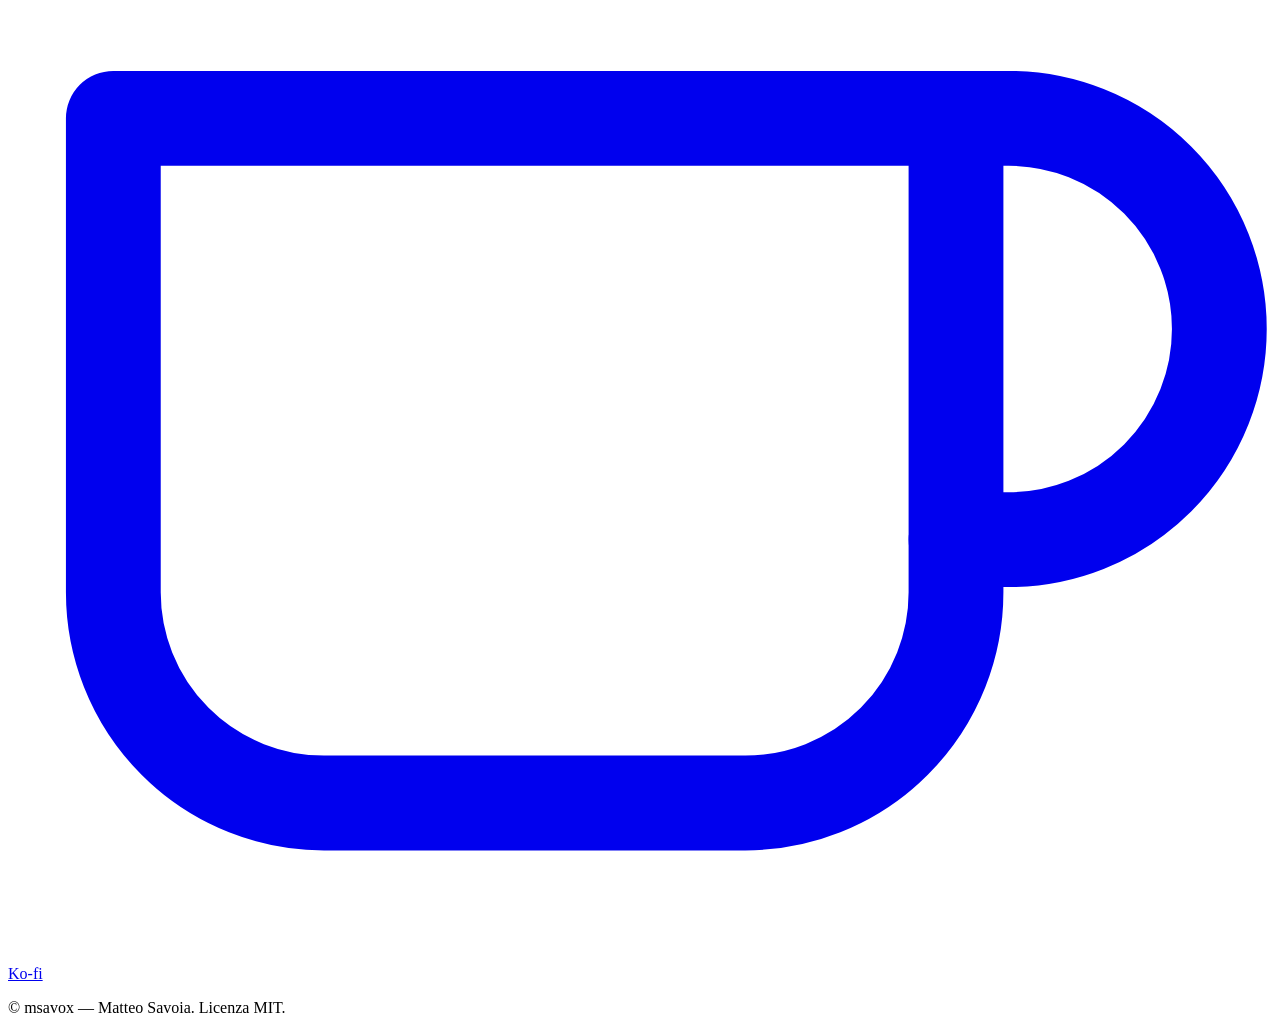
==== commit 7dacb6d3: "Il sito dice anche l'altra cosa: che `clee -e` è un editor e basta, e che vale un alias Tutta la pag" ====
--- a/site/index.it.html
+++ b/site/index.it.html
@@ -10,12 +10,15 @@
 <meta property="og:description" content="Il tuo IDE nel terminale: albero dei file, schede, terminali, integrazione LLM e documenti renderizzati in una finestra. Scritto in Rust — col tuo agente di coding dentro, sull'abbonamento che già paghi.">
 <meta property="og:type" content="website">
 <meta property="og:url" content="https://cleecode.marunja.com/it/">
-<meta property="og:image" content="https://cleecode.marunja.com/icon-512.png">
-<meta property="og:image:width" content="512">
-<meta property="og:image:height" content="512">
-<meta name="twitter:card" content="summary">
+<meta property="og:image" content="https://cleecode.marunja.com/og-image.jpg">
+<meta property="og:image:width" content="1200">
+<meta property="og:image:height" content="630">
+<meta property="og:image:alt" content="CleeCode con due anteprime immagine affiancate sopra due terminali">
+<meta name="twitter:card" content="summary_large_image">
+<link rel="canonical" href="https://cleecode.marunja.com/it/">
 <link rel="alternate" hreflang="en" href="https://cleecode.marunja.com/">
 <link rel="alternate" hreflang="it" href="https://cleecode.marunja.com/it/">
+<link rel="alternate" hreflang="x-default" href="https://cleecode.marunja.com/">
 <link rel="icon" href="/icon-32.png" type="image/png" sizes="32x32">
 <link rel="icon" href="/icon-512.png" type="image/png" sizes="512x512">
 <link rel="apple-touch-icon" href="/icon-180.png">
@@ -187,6 +190,19 @@
   </div>
 </section>
 
+<section id="minimal" class="feature alt">
+  <div class="wrap">
+    <p class="kicker">Un file e basta</p>
+    <h2>Oppure usalo come useresti micro.</h2>
+    <p><code>clee -e note.txt</code> apre quel file e niente intorno — niente albero, niente terminali, niente barra dei menu.</p>
+    <figure>
+      <img src="/assets/minimal.png" alt="CleeCode in modalità minimale: un note.txt aperto da solo, senza albero dei file, terminali o barra dei menu intorno" width="2316" height="1128" loading="lazy">
+      <figcaption>Un file. Una finestra.</figcaption>
+    </figure>
+    <p class="note">Merita un alias: <code>alias cleeto='clee -e'</code>. E <code>export EDITOR="clee -e"</code> lo mette dove <code>git commit</code> va a cercarlo.</p>
+  </div>
+</section>
+
 <section id="install" class="install">
   <div class="wrap">
     <p class="kicker">Installa</p>
@@ -245,9 +261,38 @@
       <span aria-hidden="true">·</span>
       <a class="kofi" href="https://ko-fi.com/msavox"><svg viewBox="0 0 24 24" fill="none" stroke="currentColor" stroke-width="1.8" stroke-linecap="round" stroke-linejoin="round" aria-hidden="true"><path d="M18 8h1a4 4 0 0 1 0 8h-1"/><path d="M2 8h16v9a4 4 0 0 1-4 4H6a4 4 0 0 1-4-4V8z"/><line x1="6" y1="1" x2="6" y2="4"/><line x1="10" y1="1" x2="10" y2="4"/><line x1="14" y1="1" x2="14" y2="4"/></svg> Ko-fi</a>
     </p>
+    <!-- Riempito dallo script sotto quando /api/counter risponde; resta nascosto se la
+         fetch fallisce (niente funzione, offline, bloccata) invece di mostrare uno zero falso. -->
+    <p class="counter" id="site-counter" hidden>
+      <span class="counter-item" title="Visite"><svg class="counter-icon" viewBox="0 0 24 24" fill="none" stroke="currentColor" stroke-width="1.6" stroke-linecap="round" stroke-linejoin="round" aria-hidden="true"><path d="M2 12s3.5-7 10-7 10 7 10 7-3.5 7-10 7S2 12 2 12z"/><circle cx="12" cy="12" r="3"/></svg><span id="counter-visits">0</span></span>
+      <span class="counter-item" title="Visitatori unici"><svg class="counter-icon" viewBox="0 0 24 24" fill="none" stroke="currentColor" stroke-width="1.6" stroke-linecap="round" stroke-linejoin="round" aria-hidden="true"><path d="M16 21v-2a4 4 0 0 0-4-4H6a4 4 0 0 0-4 4v2"/><circle cx="9" cy="7" r="4"/><path d="M22 21v-2a4 4 0 0 0-3-3.87"/><path d="M16 3.13a4 4 0 0 1 0 7.75"/></svg><span id="counter-unique">0</span></span>
+      <span class="counter-item" id="counter-downloads-item" title="Download totali" hidden><svg class="counter-icon" viewBox="0 0 24 24" fill="none" stroke="currentColor" stroke-width="1.6" stroke-linecap="round" stroke-linejoin="round" aria-hidden="true"><path d="M21 15v4a2 2 0 0 1-2 2H5a2 2 0 0 1-2-2v-4"/><polyline points="7 10 12 15 17 10"/><line x1="12" y1="15" x2="12" y2="3"/></svg><span id="counter-downloads">0</span></span>
+    </p>
     <p class="copy">© msavox — Matteo Savoia. Licenza MIT.</p>
   </div>
 </footer>
+
+<script>
+  // POST incrementa e restituisce i totali in un solo giro; niente GET dopo, sarebbe
+  // solo rileggere ciò che questa chiamata ha già dato. Silenzioso sull'errore — il
+  // blocco sopra resta nascosto invece di lampeggiare uno zero.
+  fetch('/api/counter', { method: 'POST' }).then(function (r) { return r.json() }).then(function (d) {
+    if (typeof d.visits !== 'number' || typeof d.unique !== 'number') return
+    document.getElementById('counter-visits').textContent = d.visits
+    document.getElementById('counter-unique').textContent = d.unique
+    document.getElementById('site-counter').hidden = false
+    // downloads è best-effort (dati GitHub, in cache) — si mostra solo se presente,
+    // senza mai bloccare visite/unici. Il tooltip porta l'istante in cui la cifra è
+    // stata letta da GitHub: un aggiornamento che ha smesso di funzionare si legge
+    // allora come una data vecchia, invece di passare per una settimana tranquilla.
+    if (typeof d.downloads === 'number') {
+      document.getElementById('counter-downloads').textContent = d.downloads
+      var item = document.getElementById('counter-downloads-item')
+      if (d.downloads_at) item.title = 'Download totali \u2014 letti da GitHub il ' + d.downloads_at
+      item.hidden = false
+    }
+  }).catch(function () {})
+</script>
 
 </body>
 </html>
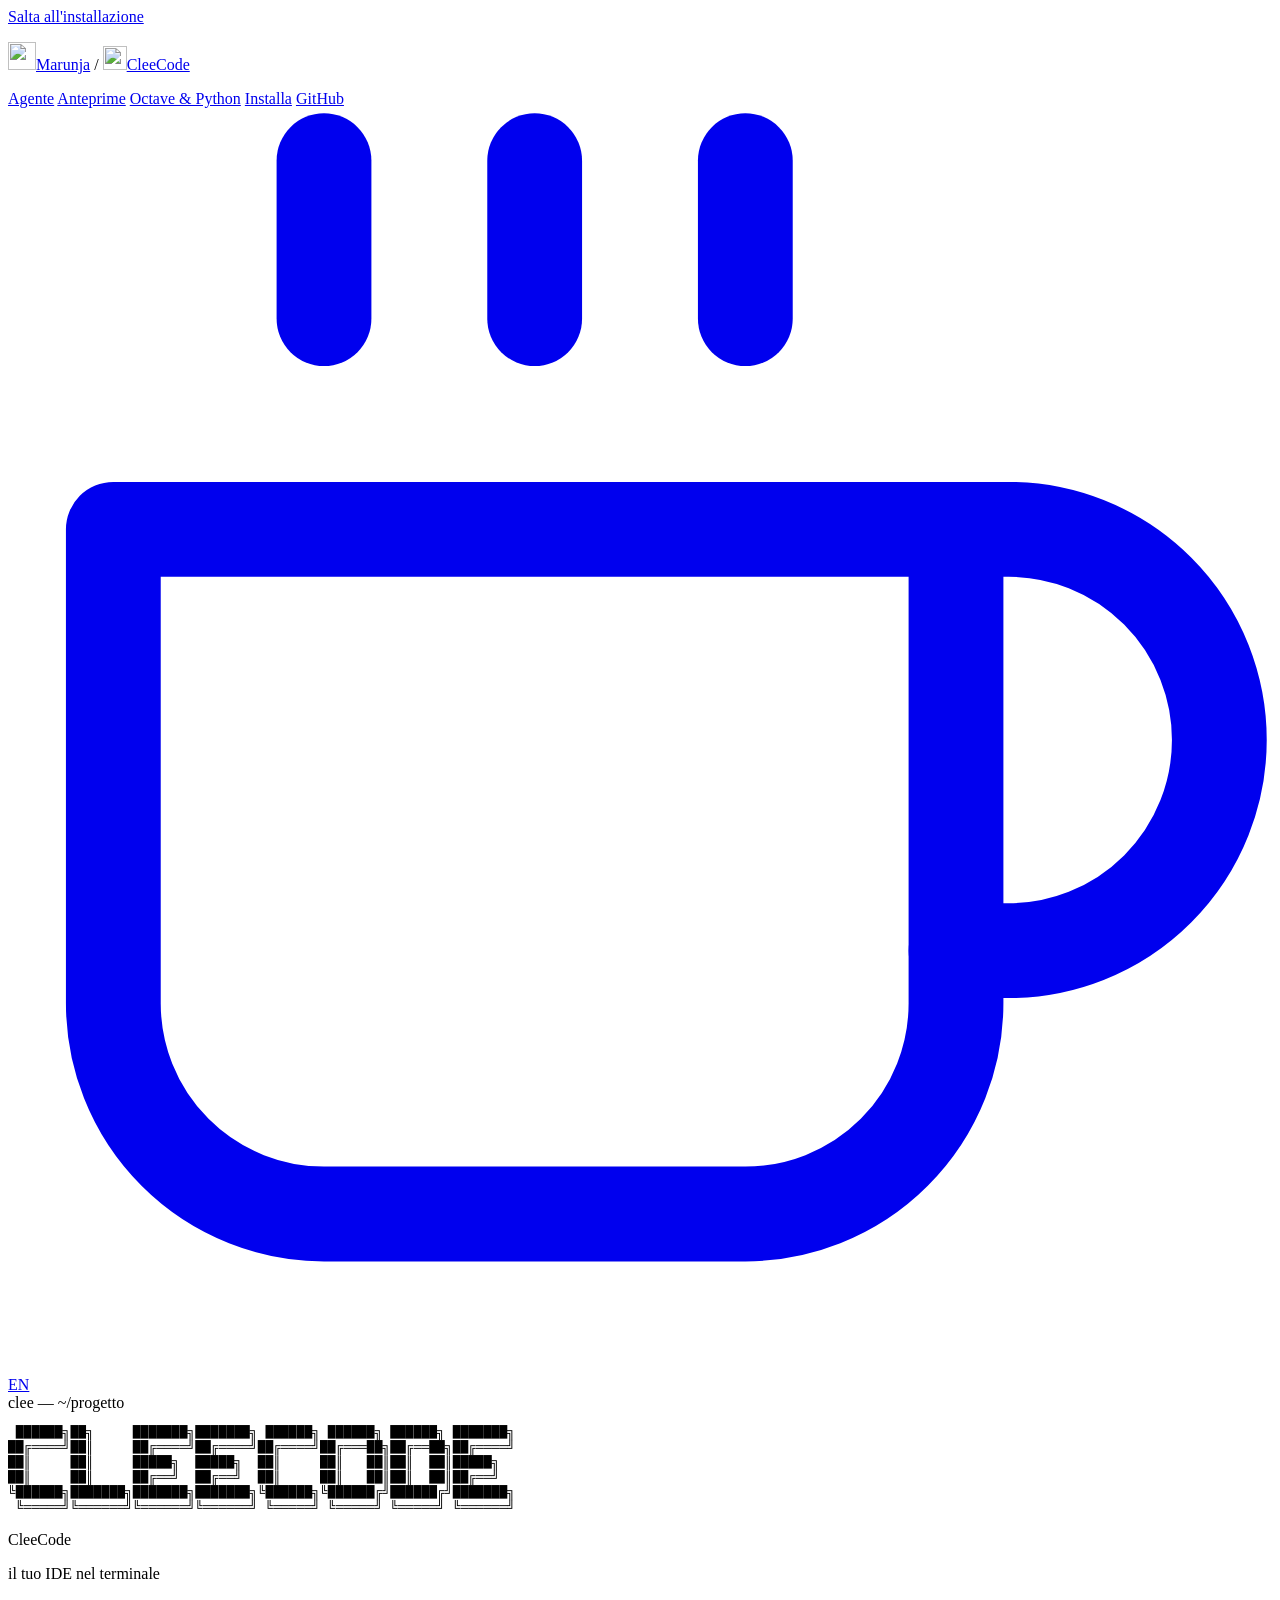
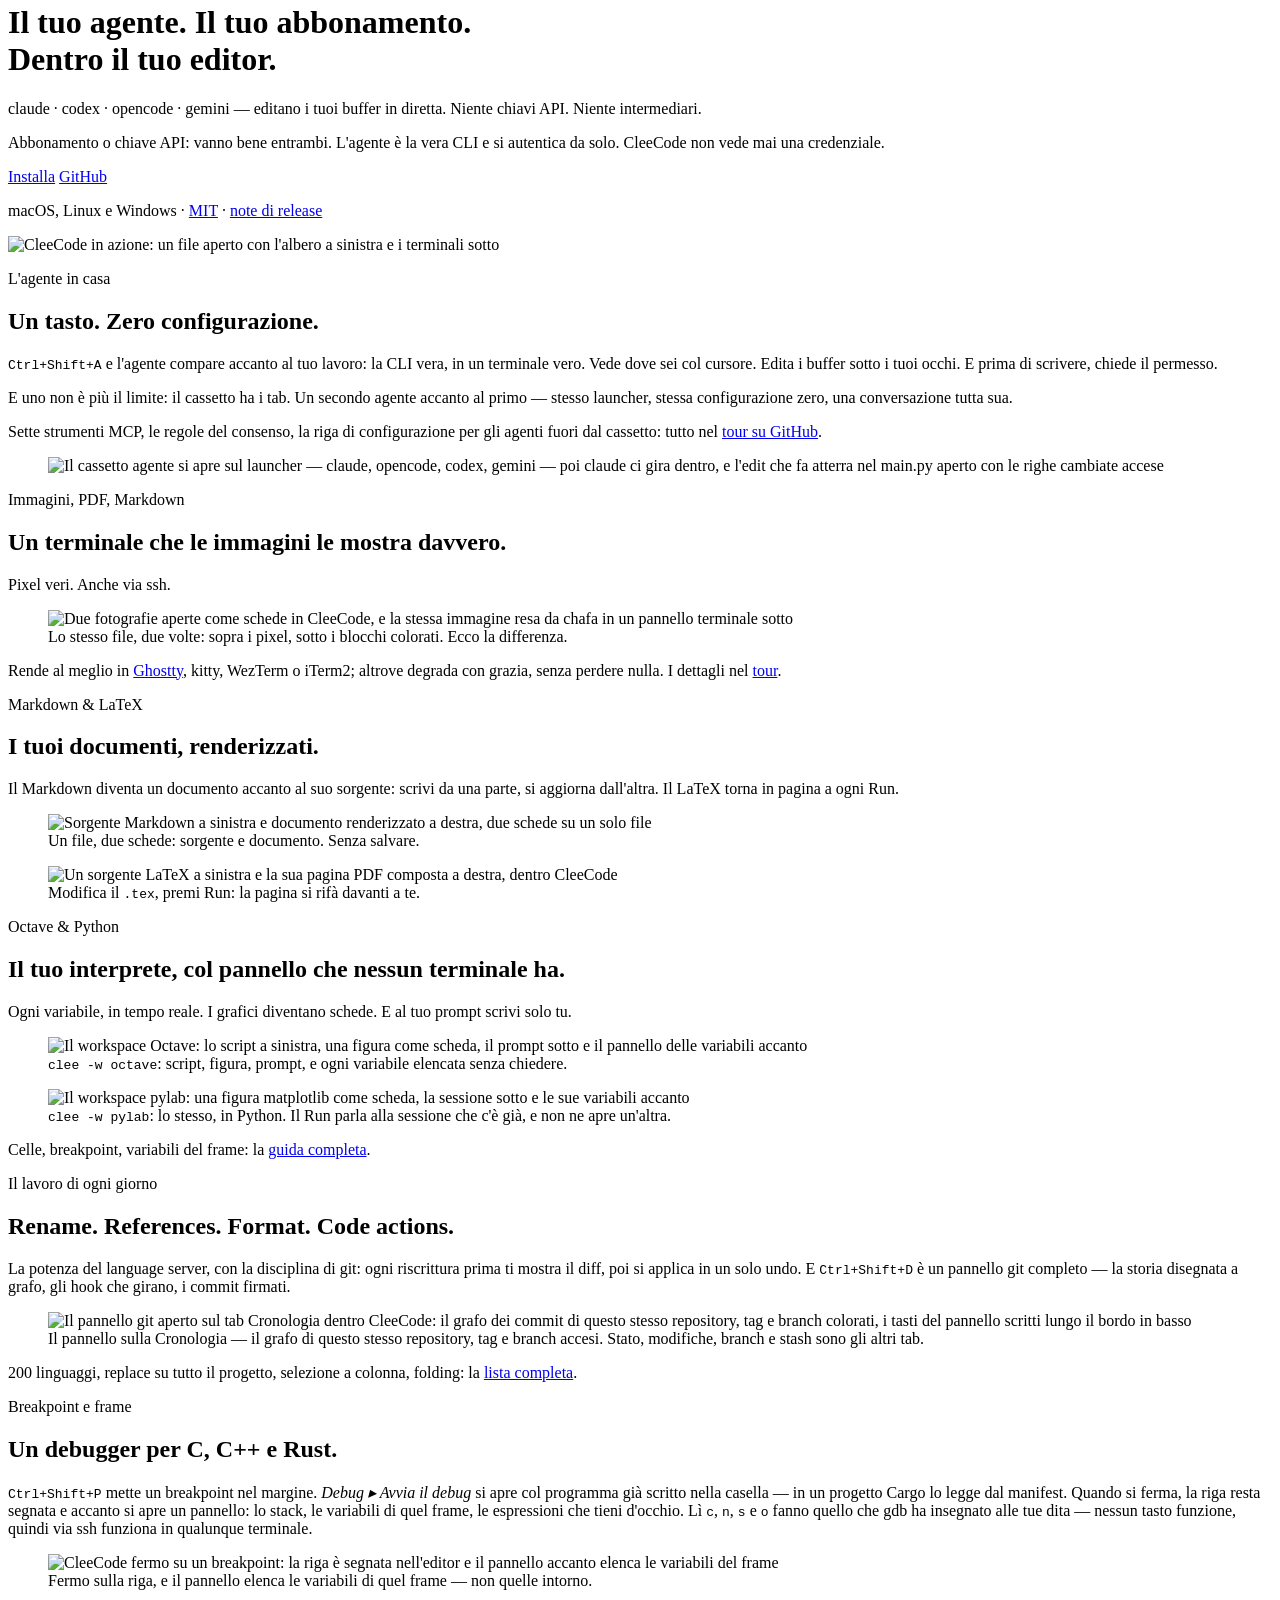
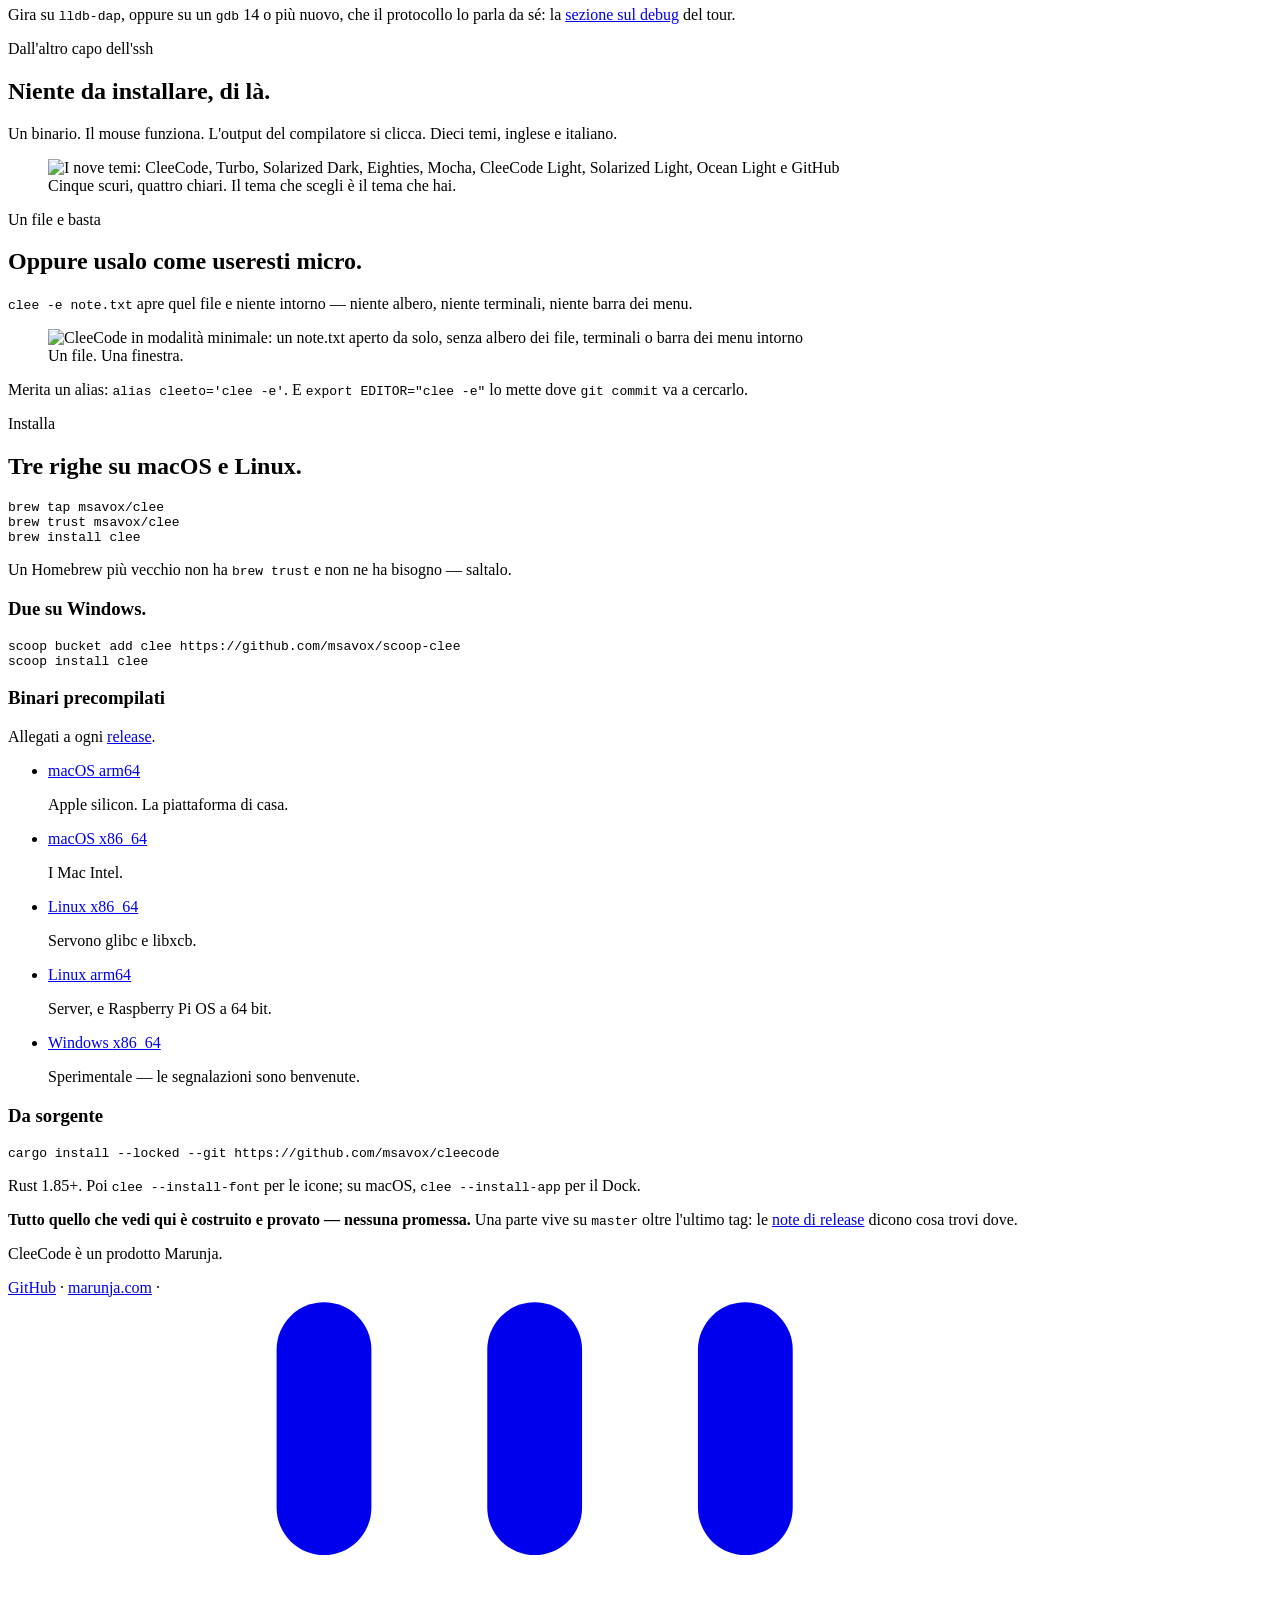
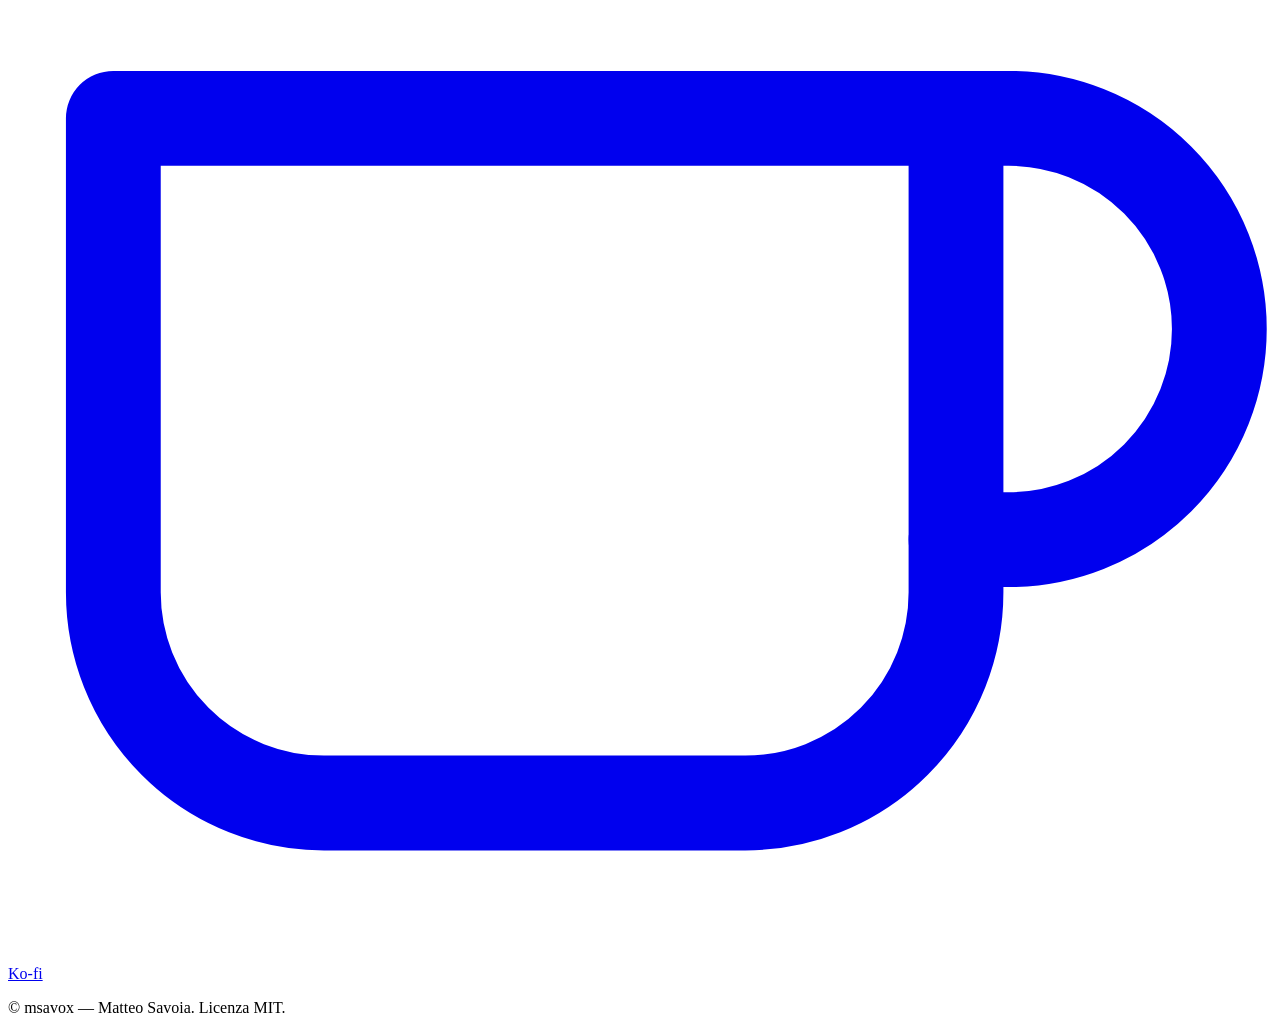
==== commit 192cafee: "La 0.30.1 esce: Typist, il decimo tema, con l'aria di un test di dattilografia Fondo antracite, test" ====
--- a/site/index.it.html
+++ b/site/index.it.html
@@ -182,7 +182,7 @@
   <div class="wrap">
     <p class="kicker">Dall'altro capo dell'ssh</p>
     <h2>Niente da installare, di là.</h2>
-    <p>Un binario. Il mouse funziona. L'output del compilatore si clicca. Nove temi, inglese e italiano.</p>
+    <p>Un binario. Il mouse funziona. L'output del compilatore si clicca. Dieci temi, inglese e italiano.</p>
     <figure>
       <img src="/assets/themes.png" alt="I nove temi: CleeCode, Turbo, Solarized Dark, Eighties, Mocha, CleeCode Light, Solarized Light, Ocean Light e GitHub" width="1420" height="919" loading="lazy">
       <figcaption>Cinque scuri, quattro chiari. Il tema che scegli è il tema che hai.</figcaption>
